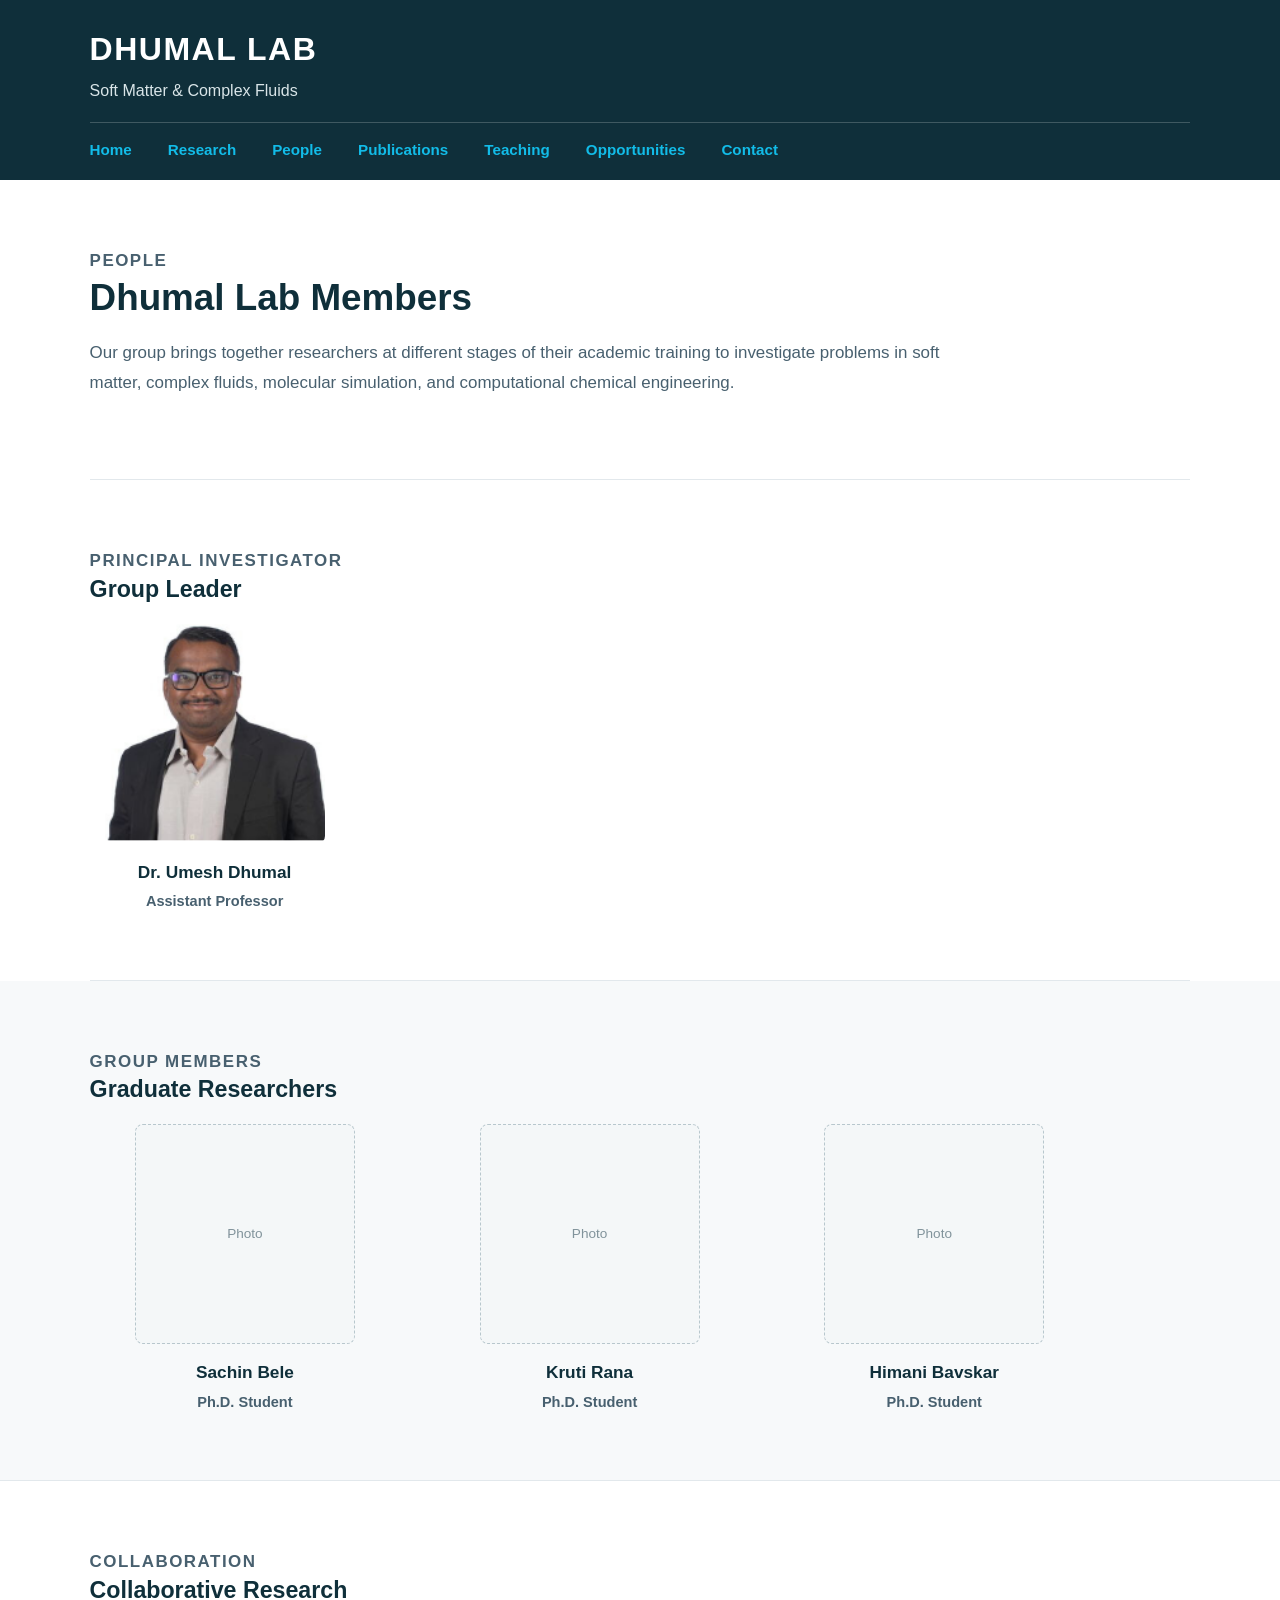
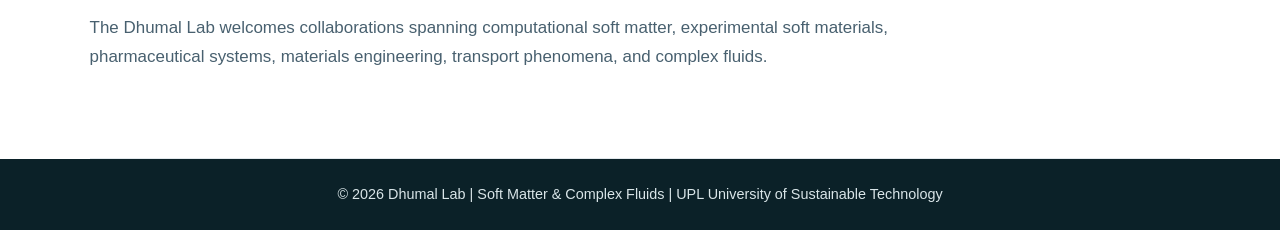
==== people.html @ 78a83ddc "Update people.html" ====
<!DOCTYPE html>
<html lang="en">

<head>
    <meta charset="UTF-8">

    <meta name="viewport"
          content="width=device-width, initial-scale=1.0">

    <title>People | Dhumal Lab</title>

    <meta
        name="description"
        content="Members of the Dhumal Lab for Soft Matter and Complex Fluids at UPL University of Sustainable Technology."
    >

    <link rel="stylesheet"
          href="./style.css?v=20260903-2">
</head>


<body>


<!-- =========================================================
     HEADER
     ========================================================= -->

<header class="site-header">

    <div class="header-inner">

        <div class="lab-identity">

            <h1>
                <a href="/DhumalLab_SoftMatter/index.html">
                    DHUMAL LAB
                </a>
            </h1>

            <p>
                Soft Matter &amp; Complex Fluids
            </p>

        </div>


        <nav class="site-nav" aria-label="Main navigation">

            <a href="/DhumalLab_SoftMatter/index.html">
                Home
            </a>

            <a href="/DhumalLab_SoftMatter/research.html">
                Research
            </a>

            <a href="/DhumalLab_SoftMatter/people.html">
                People
            </a>

            <a href="/DhumalLab_SoftMatter/publications.html">
                Publications
            </a>

            <a href="/DhumalLab_SoftMatter/teaching.html">
                Teaching
            </a>

            <a href="/DhumalLab_SoftMatter/index.html#opportunities">
                Opportunities
            </a>

            <a href="/DhumalLab_SoftMatter/index.html#contact">
                Contact
            </a>

        </nav>

    </div>

</header>



<!-- =========================================================
     MAIN
     ========================================================= -->

<main>


    <!-- =====================================================
         PAGE INTRODUCTION
         ===================================================== -->

    <section class="page-intro-simple">

        <div class="section-heading">

            <p class="section-label">
                People
            </p>

            <h2>
                Dhumal Lab Members
            </h2>

            <p>
                Our group brings together researchers at different
                stages of their academic training to investigate
                problems in soft matter, complex fluids, molecular
                simulation, and computational chemical engineering.
            </p>

        </div>

    </section>



    <!-- =====================================================
         PRINCIPAL INVESTIGATOR
         ===================================================== -->

    <section class="member-section">

        <div class="section-heading compact-heading">

            <p class="section-label">
                Principal Investigator
            </p>

            <h2>
                Group Leader
            </h2>

        </div>


        <div class="member-grid member-grid-pi">

            <article class="member-card">

                <a
                    class="member-photo-link"
                    href="people/umesh-dhumal.html"
                >

                    <img
                        src="images/people/umesh_dhumal.png"
                        alt="Dr. Umesh Dhumal"
                    >

                </a>


                <h3>
                    <a href="people/umesh-dhumal.html">
                        Dr. Umesh Dhumal
                    </a>
                </h3>


                <p class="member-position">
                    Assistant Professor
                </p>

            </article>

        </div>

    </section>



    <!-- =====================================================
         Ph.D. STUDENTS
         ===================================================== -->

    <section class="member-section member-section-alt">

        <div class="section-heading compact-heading">

            <p class="section-label">
                Group Members
            </p>

            <h2>
                Graduate Researchers
            </h2>

        </div>


        <div class="member-grid">


            <!-- SACHIN BELE -->

            <article class="member-card">

                <div class="member-photo-empty">
                    <span>Photo</span>
                </div>

                <h3>
                    <a href="people/sachin-bele.html">
                        Sachin Bele
                    </a>
                </h3>

                <p class="member-position">
                    Ph.D. Student
                </p>

            </article>



            <!-- KRUTI RANA -->

            <article class="member-card">

                <div class="member-photo-empty">
                    <span>Photo</span>
                </div>

                <h3>
                    <a href="people/kruti-rana.html">
                        Kruti Rana
                    </a>
                </h3>

                <p class="member-position">
                    Ph.D. Student
                </p>

            </article>



            <!-- HIMANI BAVSKAR -->

            <article class="member-card">

                <div class="member-photo-empty">
                    <span>Photo</span>
                </div>

                <h3>
                    <a href="people/himani-bavskar.html">
                        Himani Bavskar
                    </a>
                </h3>

                <p class="member-position">
                    Ph.D. Student
                </p>

            </article>


        </div>

    </section>



    <!-- =====================================================
         COLLABORATION
         ===================================================== -->

    <section class="collaboration-section">

        <div class="section-heading compact-heading">

            <p class="section-label">
                Collaboration
            </p>

            <h2>
                Collaborative Research
            </h2>

            <p>
                The Dhumal Lab welcomes collaborations spanning
                computational soft matter, experimental soft
                materials, pharmaceutical systems, materials
                engineering, transport phenomena, and complex
                fluids.
            </p>

        </div>

    </section>


</main>



<!-- =========================================================
     FOOTER
     ========================================================= -->

<footer>

    <p>
        &copy; 2026 Dhumal Lab |
        Soft Matter &amp; Complex Fluids |
        UPL University of Sustainable Technology
    </p>

</footer>


</body>

</html>
---- style.css ----
/* =========================================================
   DHUMAL LAB
   Main Website Stylesheet
   ========================================================= */


/* =========================================================
   1. GLOBAL
   ========================================================= */

* {
    box-sizing: border-box;
}

html {
    scroll-behavior: smooth;
}

body {
    margin: 0;

    font-family: Arial, Helvetica, sans-serif;
    line-height: 1.6;

    color: #1f2933;
    background-color: #ffffff;
}

img {
    display: block;
    max-width: 100%;
    height: auto;
}


/* =========================================================
   2. COLORS
   ========================================================= */

:root {
    --dark-teal: #0f2f3a;
    --dark-teal-2: #0b2128;

    --cyan: #12bce8;
    --orange: #f28c28;

    --text-dark: #1f2933;
    --text-medium: #48606f;
    --text-light: #d9e5e8;

    --light-bg: #f7f9fa;
    --lighter-bg: #fbfcfd;

    --border: #e2e8ec;
}


/* =========================================================
   3. HEADER
   ========================================================= */

.site-header {
    background-color: var(--dark-teal);
    color: #ffffff;

    padding: 24px 7% 18px;
}

.header-inner {
    width: 100%;
    max-width: 1220px;

    margin: 0 auto;
}

.lab-identity h1 {
    margin: 0;

    color: #ffffff;

    font-size: 2rem;
    font-weight: 700;
    letter-spacing: 1.5px;
}

.lab-identity p {
    margin: 3px 0 18px;

    color: var(--text-light);

    font-size: 1rem;
}


/* =========================================================
   4. CLICKABLE LAB TITLE
   ========================================================= */

.lab-identity h1 a,
.lab-identity h1 a:link,
.lab-identity h1 a:visited,
.lab-identity h1 a:hover,
.lab-identity h1 a:focus,
.lab-identity h1 a:active {
    color: #ffffff;

    text-decoration: none;
}


/* =========================================================
   5. NAVIGATION
   ========================================================= */

.site-nav {
    display: flex;
    flex-wrap: wrap;
    align-items: center;

    gap: 10px 36px;

    padding-top: 15px;

    border-top: 1px solid rgba(255, 255, 255, 0.20);
}

.site-nav a,
.site-nav a:link,
.site-nav a:visited {
    color: var(--cyan);

    text-decoration: none;

    font-size: 0.95rem;
    font-weight: 600;
}

.site-nav a:hover,
.site-nav a:focus,
.site-nav a:active {
    color: var(--orange);
}


/* =========================================================
   6. MAIN
   ========================================================= */

main {
    width: 86%;
    max-width: 1320px;

    margin: 0 auto;
}


/* =========================================================
   7. GENERAL SECTIONS
   ========================================================= */

section {
    padding: 66px 0;

    border-bottom: 1px solid var(--border);
}

.section-heading {
    max-width: 860px;

    margin-bottom: 32px;
}

.section-label {
    margin: 0 0 8px;

    color: var(--cyan);

    font-size: 0.82rem;
    font-weight: 700;

    letter-spacing: 1.5px;
    text-transform: uppercase;
}

.section-heading h2 {
    margin: 0 0 18px;

    color: var(--dark-teal);

    font-size: 2.3rem;
    line-height: 1.2;
}

.section-heading p {
    margin: 0;

    color: var(--text-medium);

    font-size: 1.06rem;
    line-height: 1.75;
}


/* =========================================================
   8. COMPACT HEADINGS
   ========================================================= */

.compact-heading {
    margin-bottom: 20px;
}

.compact-heading h2 {
    margin-bottom: 8px;

    font-size: 1.45rem;
}


/* =========================================================
   9. BUTTONS / LINKS
   ========================================================= */

.primary-button {
    display: inline-block;

    padding: 11px 19px;

    background-color: var(--cyan);
    color: var(--dark-teal);

    text-decoration: none;

    border-radius: 5px;

    font-size: 0.95rem;
    font-weight: 700;
}

.primary-button:hover,
.primary-button:focus {
    background-color: var(--orange);
    color: #ffffff;
}

.text-link,
.text-link:link,
.text-link:visited {
    color: var(--cyan);

    text-decoration: none;

    font-weight: 700;
}

.text-link:hover,
.text-link:focus {
    color: var(--orange);
}


/* =========================================================
   10. HERO
   ========================================================= */

.hero-section {
    padding-top: 56px;
    padding-bottom: 60px;
}

.hero-content {
    display: grid;

    grid-template-columns:
        minmax(0, 1.55fr)
        minmax(360px, 0.75fr);

    gap: 48px;

    align-items: center;
}

.hero-text {
    min-width: 0;
}

.hero-text h2 {
    margin: 0 0 26px;

    color: var(--dark-teal);

    font-size: 2.55rem;
    line-height: 1.08;

    letter-spacing: -0.4px;

    white-space: nowrap;
}

.hero-description {
    max-width: 760px;

    margin: 0 0 16px;

    color: var(--text-medium);

    font-size: 1.08rem;
    line-height: 1.78;
}

.hero-actions {
    display: flex;
    flex-wrap: wrap;
    align-items: center;

    gap: 22px;

    margin-top: 28px;
}


/* =========================================================
   11. HERO LAB LOGO
   ========================================================= */

.hero-logo {
    width: 100%;

    display: flex;
    justify-content: center;
    align-items: center;
}

.hero-logo img {
    width: 100%;
    max-width: 420px;
    height: auto;

    object-fit: contain;

    margin: 0 auto;
}


/* =========================================================
   12. ABOUT LAB
   ========================================================= */

.lab-overview-content {
    max-width: 980px;
}

.lab-overview-content p {
    margin: 0 0 23px;

    color: var(--text-medium);

    font-size: 1.06rem;
    line-height: 1.85;
}


/* =========================================================
   13. METHODS / RESEARCH APPROACH
   ========================================================= */

.methods-section {
    background-color: var(--light-bg);

    margin-left: -8.2%;
    margin-right: -8.2%;

    padding-left: 8.2%;
    padding-right: 8.2%;
}

.methods-list {
    display: flex;
    flex-wrap: wrap;

    gap: 14px 18px;
}

.methods-list span {
    display: inline-block;

    padding: 10px 17px;

    background-color: #ffffff;

    border: 1px solid #c9d9df;
    border-radius: 24px;

    color: var(--dark-teal);

    font-size: 0.92rem;
    font-weight: 600;
}


/* =========================================================
   14. HOMEPAGE PI PREVIEW
   ========================================================= */

.home-pi-grid {
    display: grid;

    grid-template-columns: 210px 1fr;

    gap: 42px;

    align-items: center;
}

.home-pi-photo img {
    width: 100%;
    max-width: 210px;

    border-radius: 8px;
}

.home-pi-text h2 {
    margin: 0 0 14px;

    color: var(--dark-teal);

    font-size: 2.1rem;
}

.home-pi-text p {
    max-width: 720px;

    color: var(--text-medium);

    line-height: 1.75;
}

.home-pi-position {
    color: var(--dark-teal) !important;

    font-weight: 600;
}


/* =========================================================
   15. OPPORTUNITIES
   ========================================================= */

.home-opportunities {
    background-color: var(--light-bg);

    margin-left: -8.2%;
    margin-right: -8.2%;

    padding-left: 8.2%;
    padding-right: 8.2%;
}


/* =========================================================
   16. CAMPUS
   ========================================================= */

.campus-section {
    display: grid;

    grid-template-columns:
        minmax(0, 1.4fr)
        minmax(240px, 0.6fr);

    gap: 38px;

    align-items: center;
}

.campus-image {
    overflow: hidden;

    border-radius: 8px;
}

.campus-image img {
    width: 100%;
    height: 290px;

    object-fit: cover;
}

.campus-content h2 {
    margin: 0 0 16px;

    color: var(--dark-teal);

    font-size: 1.9rem;
}

.campus-content p {
    color: var(--text-medium);

    font-size: 1.02rem;
    line-height: 1.7;
}

.campus-university-logo {
    display: flex;
    justify-content: flex-start;

    margin-top: 18px;
}

.campus-university-logo img {
    width: 120px;
    height: 120px;

    object-fit: contain;

    border-radius: 50%;
}


/* =========================================================
   17. CONTACT
   ========================================================= */

.contact-grid {
    display: grid;

    grid-template-columns: 1fr 1fr;

    gap: 40px;
}

.contact-section p {
    color: var(--text-medium);

    font-size: 1.03rem;
    line-height: 1.75;
}

.contact-email {
    margin-top: 0;
}

.contact-email strong {
    color: var(--dark-teal);
}

.contact-email a,
.contact-email a:link,
.contact-email a:visited {
    color: var(--cyan);

    text-decoration: none;

    font-weight: 600;
}

.contact-email a:hover,
.contact-email a:focus {
    color: var(--orange);
}


/* =========================================================
   18. RESEARCH PAGE INTRO
   ========================================================= */

.page-intro {
    display: grid;

    grid-template-columns: 1fr 0.8fr;

    gap: 45px;

    align-items: center;
}

.page-intro-simple {
    padding-bottom: 50px;
}

.research-theme-large img {
    width: 100%;
    max-width: 500px;

    object-fit: contain;
}


/* =========================================================
   19. RESEARCH CARDS
   ========================================================= */

.research-grid {
    display: grid;

    grid-template-columns: repeat(2, minmax(0, 1fr));

    gap: 30px;
}

.research-card {
    overflow: hidden;

    background-color: #ffffff;

    border: 1px solid var(--border);
    border-radius: 8px;
}

.research-image {
    min-height: 250px;

    display: flex;
    align-items: center;
    justify-content: center;

    padding: 20px;

    background-color: var(--lighter-bg);

    border-bottom: 1px solid var(--border);
}

.research-image img {
    width: 100%;
    max-height: 275px;

    object-fit: contain;
}

.research-card-content {
    padding: 25px 27px 28px;
}

.research-card-label {
    margin: 0 0 7px;

    color: var(--orange);

    font-size: 0.78rem;
    font-weight: 700;

    text-transform: uppercase;
}

.research-card h3 {
    margin: 0 0 15px;

    color: var(--dark-teal);

    font-size: 1.35rem;
}

.research-card p {
    margin: 0;

    color: var(--text-medium);

    line-height: 1.7;
}


/* =========================================================
   20. PREVIOUS RESEARCH
   ========================================================= */

.past-research-preview {
    background-color: var(--light-bg);

    margin-left: -8.2%;
    margin-right: -8.2%;

    padding-left: 8.2%;
    padding-right: 8.2%;
}

.past-research-grid {
    display: grid;

    grid-template-columns: repeat(2, minmax(0, 1fr));

    gap: 28px;
}

.past-research-item {
    padding: 22px;

    background-color: #ffffff;

    border: 1px solid var(--border);
    border-radius: 8px;
}

.past-research-item img {
    width: 100%;
    height: 230px;

    margin-bottom: 18px;

    object-fit: contain;
}

.past-research-item h3 {
    margin: 0 0 12px;

    color: var(--dark-teal);

    font-size: 1.25rem;
}

.past-research-item p {
    margin: 0;

    color: var(--text-medium);

    line-height: 1.7;
}


/* =========================================================
   21. OLD PEOPLE PROFILE STYLES
   ========================================================= */

.person-profile {
    display: grid;

    grid-template-columns: 270px 1fr;

    gap: 42px;

    align-items: start;
}

.person-photo img {
    width: 100%;
    max-width: 270px;

    border-radius: 8px;
}

.person-details h3 {
    margin: 0 0 10px;

    color: var(--dark-teal);

    font-size: 1.65rem;
}

.person-title {
    color: var(--dark-teal) !important;

    font-weight: 600;
}

.person-details p {
    max-width: 760px;

    color: var(--text-medium);

    line-height: 1.75;
}

.person-contact {
    margin-top: 24px;
}

.person-contact a,
.person-contact a:link,
.person-contact a:visited {
    color: var(--cyan);

    text-decoration: none;

    font-weight: 600;
}

.person-contact a:hover,
.person-contact a:focus {
    color: var(--orange);
}

.profile-research-block {
    margin-top: 24px;
}

.profile-research-block h4 {
    margin: 0 0 12px;

    color: var(--dark-teal);

    font-size: 1.05rem;
}

.profile-research-block p {
    margin-top: 0;
    margin-bottom: 18px;
}


/* =========================================================
   22. EDUCATION / EXPERIENCE
   ========================================================= */

.academic-list {
    max-width: 1000px;
}

.academic-item {
    padding: 16px 0;

    border-bottom: 1px solid var(--border);
}

.academic-item:first-child {
    padding-top: 0;
}

.academic-item:last-child {
    border-bottom: none;
}

.academic-item h3 {
    margin: 0 0 5px;

    color: var(--dark-teal);

    font-size: 1rem;
}

.academic-year {
    display: inline-block;

    min-width: 110px;

    margin-right: 12px;

    color: var(--orange);

    font-size: 0.92rem;
    font-weight: 700;
}

.academic-institution {
    margin: 0 0 0 122px !important;

    color: var(--text-medium) !important;

    font-size: 0.95rem !important;
}

.academic-honor {
    margin: 2px 0 0 122px !important;

    color: var(--text-medium) !important;

    font-size: 0.91rem !important;

    font-style: italic;
}

.experience-section,
.people-interests-section {
    background-color: var(--light-bg);

    margin-left: -8.2%;
    margin-right: -8.2%;

    padding-left: 8.2%;
    padding-right: 8.2%;
}


/* =========================================================
   23. LAB MEMBER DIRECTORY
   ========================================================= */

.member-section {
    background-color: #ffffff;
}

.member-section-alt {
    background-color: var(--light-bg);

    margin-left: -8.2%;
    margin-right: -8.2%;

    padding-left: 8.2%;
    padding-right: 8.2%;
}

.member-grid {
    display: grid;

    grid-template-columns: repeat(3, minmax(0, 1fr));

    gap: 34px;

    max-width: 1000px;
}

.member-grid-pi {
    grid-template-columns: minmax(200px, 250px);
}

.member-card {
    text-align: center;
}

.member-card img,
.member-photo-placeholder {
    width: 100%;
    max-width: 220px;

    aspect-ratio: 1 / 1;

    margin: 0 auto 15px;

    border-radius: 8px;
}

.member-card img {
    object-fit: cover;
}

.member-photo-link {
    display: block;

    text-decoration: none;
}

.member-card h3 {
    margin: 0 0 4px;

    color: var(--dark-teal);

    font-size: 1.08rem;
}

.member-card h3 a,
.member-card h3 a:link,
.member-card h3 a:visited {
    color: var(--dark-teal);

    text-decoration: none;
}

.member-card h3 a:hover,
.member-card h3 a:focus {
    color: var(--orange);
}

.member-card p {
    margin: 0;

    color: var(--text-medium);

    font-size: 0.91rem;
}


/* =========================================================
   24. TEMPORARY MEMBER PHOTO PLACEHOLDERS
   ========================================================= */

.member-photo-placeholder {
    display: flex;

    align-items: center;
    justify-content: center;

    background-color: var(--dark-teal);

    color: #ffffff;

    font-size: 1.45rem;
    font-weight: 700;

    letter-spacing: 1px;
}


/* =========================================================
   25. INDIVIDUAL MEMBER PROFILE
   ========================================================= */

.individual-profile-section {
    padding-top: 60px;
}

.individual-profile-grid {
    display: grid;

    grid-template-columns: 280px minmax(0, 1fr);

    gap: 48px;

    align-items: start;
}

.individual-profile-photo img {
    width: 100%;
    max-width: 280px;

    border-radius: 8px;
}

.individual-profile-content h1 {
    margin: 0 0 12px;

    color: var(--dark-teal);

    font-size: 2.35rem;
    line-height: 1.15;
}

.individual-profile-position {
    margin: 0 0 26px;

    color: var(--dark-teal);

    font-size: 1rem;
    font-weight: 600;

    line-height: 1.7;
}

.individual-profile-content .profile-research-block {
    margin-top: 26px;
}

.individual-profile-content .profile-research-block h2 {
    margin: 0 0 13px;

    color: var(--dark-teal);

    font-size: 1.15rem;
}

.individual-profile-content .profile-research-block p {
    max-width: 780px;

    margin: 0 0 17px;

    color: var(--text-medium);

    font-size: 1rem;
    line-height: 1.75;
}

.profile-back-section {
    padding-top: 35px;
    padding-bottom: 35px;
}


/* =========================================================
   26. PUBLICATIONS PAGE
   ========================================================= */

.publication-section-heading {
    max-width: 860px;

    margin-bottom: 26px;
}

.publication-section-heading h2 {
    margin: 0;

    color: var(--dark-teal);

    font-size: 1.6rem;
}

.publication-list {
    max-width: 1080px;
}

.publication-item {
    display: grid;

    grid-template-columns: 38px 1fr;

    gap: 15px;

    padding: 18px 0;

    border-bottom: 1px solid var(--border);
}

.publication-item:first-child {
    padding-top: 0;
}

.publication-item:last-child {
    border-bottom: none;
}

.publication-number {
    color: var(--orange);

    font-size: 0.9rem;
    font-weight: 700;
}

.publication-item p {
    margin: 0;

    color: var(--text-medium);

    font-size: 0.98rem;
    line-height: 1.75;
}

.publication-title {
    color: var(--dark-teal);

    font-weight: 600;
}

.publication-journal {
    color: var(--text-dark);

    font-style: italic;
}

.publication-status {
    color: var(--orange);

    font-weight: 600;
}

.publication-link,
.publication-link:link,
.publication-link:visited {
    display: inline-block;

    margin-top: 7px;

    color: var(--cyan);

    text-decoration: none;

    font-size: 0.9rem;
    font-weight: 700;
}

.publication-link:hover,
.publication-link:focus {
    color: var(--orange);
}

.impact-factor {
    display: inline-block;

    margin-left: 8px;
    padding: 2px 7px;

    background-color: var(--light-bg);

    border: 1px solid var(--border);
    border-radius: 4px;

    color: var(--orange);

    font-size: 0.82rem;
    font-weight: 700;

    white-space: nowrap;
}


/* =========================================================
   27. ALTERNATE SECTION
   ========================================================= */

.alternate-section {
    background-color: var(--light-bg);

    margin-left: -8.2%;
    margin-right: -8.2%;

    padding-left: 8.2%;
    padding-right: 8.2%;
}


/* =========================================================
   28. CONFERENCES
   ========================================================= */

.conference-list {
    max-width: 1080px;
}

.conference-item {
    display: grid;

    grid-template-columns: 90px 1fr;

    gap: 24px;

    padding: 18px 0;

    border-bottom: 1px solid var(--border);
}

.conference-item:first-child {
    padding-top: 0;
}

.conference-item:last-child {
    border-bottom: none;
}

.conference-year {
    color: var(--orange);

    font-size: 0.94rem;
    font-weight: 700;
}

.conference-item h3 {
    margin: 0 0 5px;

    color: var(--dark-teal);

    font-size: 1.05rem;
}

.conference-title {
    margin: 0 0 4px;

    color: var(--text-medium);

    font-size: 0.97rem;
}

.conference-location {
    margin: 0;

    color: #6c7e88;

    font-size: 0.88rem;
}


/* =========================================================
   29. TEACHING PAGE - CURRENT COURSES
   ========================================================= */

.current-course-grid {
    display: grid;

    grid-template-columns: repeat(2, minmax(0, 1fr));

    gap: 28px;

    max-width: 1050px;
}

.course-card {
    padding: 25px 27px;

    background-color: #ffffff;

    border: 1px solid var(--border);
    border-radius: 8px;

    box-shadow: 0 5px 18px rgba(15, 47, 58, 0.05);
}

.course-card-label {
    margin: 0 0 8px;

    color: var(--orange) !important;

    font-size: 0.78rem !important;
    font-weight: 700;

    letter-spacing: 1.1px;

    text-transform: uppercase;
}

.course-card h3 {
    margin: 0 0 13px;

    color: var(--dark-teal);

    font-size: 1.25rem;
}

.course-card p {
    margin: 0;

    color: var(--text-medium);

    font-size: 0.97rem;
    line-height: 1.7;
}


/* =========================================================
   30. TEACHING TEXT
   ========================================================= */

.teaching-text {
    max-width: 980px;
}

.teaching-text p {
    margin: 0 0 22px;

    color: var(--text-medium);

    font-size: 1.04rem;
    line-height: 1.82;
}


/* =========================================================
   31. TEACHING HISTORY
   ========================================================= */

.teaching-timeline {
    max-width: 1050px;
}

.teaching-history-item {
    display: grid;

    grid-template-columns: 130px 1fr;

    gap: 28px;

    padding: 20px 0;

    border-bottom: 1px solid var(--border);
}

.teaching-history-item:first-child {
    padding-top: 0;
}

.teaching-history-item:last-child {
    border-bottom: none;
}

.teaching-history-year {
    color: var(--orange);

    font-size: 0.92rem;
    font-weight: 700;
}

.teaching-history-content h3 {
    margin: 0 0 5px;

    color: var(--dark-teal);

    font-size: 1.06rem;
}

.teaching-institution {
    margin: 0 0 8px !important;

    color: var(--dark-teal) !important;

    font-size: 0.95rem !important;
    font-weight: 600;
}

.teaching-history-content p {
    margin: 0;

    max-width: 820px;

    color: var(--text-medium);

    font-size: 0.96rem;
    line-height: 1.65;
}


/* =========================================================
   32. FOOTER
   ========================================================= */

footer {
    background-color: var(--dark-teal-2);
    color: var(--text-light);

    text-align: center;

    padding: 24px 7%;
}

footer p {
    margin: 0;

    font-size: 0.9rem;
}


/* =========================================================
   33. TABLET
   ========================================================= */

@media (max-width: 1100px) {

    .hero-text h2 {
        font-size: 2.2rem;
    }

    .hero-logo img {
        max-width: 360px;
    }
}


@media (max-width: 950px) {

    .hero-content {
        grid-template-columns: 1fr;
    }

    .hero-text h2 {
        white-space: normal;

        font-size: 2.4rem;
    }

    .hero-logo img {
        max-width: 330px;
    }

    .campus-section,
    .page-intro {
        grid-template-columns: 1fr;
    }

    .research-grid,
    .past-research-grid {
        grid-template-columns: 1fr;
    }

    .home-pi-grid {
        grid-template-columns: 1fr;
    }

    .home-pi-photo img {
        max-width: 190px;
    }

    .current-course-grid {
        grid-template-columns: 1fr;
    }

    .member-grid {
        grid-template-columns: repeat(2, minmax(0, 1fr));
    }

    .member-grid-pi {
        grid-template-columns: minmax(180px, 230px);
    }

    .individual-profile-grid {
        grid-template-columns: 230px minmax(0, 1fr);

        gap: 36px;
    }
}


/* =========================================================
   34. MOBILE
   ========================================================= */

@media (max-width: 650px) {

    main {
        width: 90%;
    }

    section {
        padding: 52px 0;
    }

    .lab-identity h1 {
        font-size: 1.65rem;
    }

    .lab-identity p {
        font-size: 0.9rem;
    }

    .site-nav {
        gap: 8px 18px;
    }

    .site-nav a {
        font-size: 0.88rem;
    }

    .hero-text h2 {
        font-size: 2rem;

        white-space: normal;
    }

    .hero-logo img {
        max-width: 280px;
    }

    .hero-actions {
        flex-direction: column;
        align-items: flex-start;

        gap: 14px;
    }

    .methods-section,
    .past-research-preview,
    .home-opportunities,
    .people-interests-section,
    .experience-section,
    .alternate-section,
    .member-section-alt {
        margin-left: -6%;
        margin-right: -6%;

        padding-left: 6%;
        padding-right: 6%;
    }

    .contact-grid,
    .person-profile {
        grid-template-columns: 1fr;
    }

    .person-photo img {
        max-width: 230px;
    }

    .campus-image img {
        height: 220px;
    }

    .campus-university-logo img {
        width: 100px;
        height: 100px;
    }

    .compact-heading h2 {
        font-size: 1.3rem;
    }

    .academic-year {
        display: block;

        min-width: 0;

        margin-right: 0;
        margin-bottom: 3px;
    }

    .academic-institution,
    .academic-honor {
        margin-left: 0 !important;
    }

    .publication-section-heading h2 {
        font-size: 1.4rem;
    }

    .publication-item {
        grid-template-columns: 28px 1fr;

        gap: 10px;
    }

    .conference-item {
        grid-template-columns: 1fr;

        gap: 4px;
    }

    .teaching-history-item {
        grid-template-columns: 1fr;

        gap: 4px;
    }

    .course-card {
        padding: 21px;
    }

    .member-grid,
    .member-grid-pi {
        grid-template-columns: 1fr;
    }

    .member-card {
        max-width: 240px;
    }

    .individual-profile-grid {
        grid-template-columns: 1fr;

        gap: 28px;
    }

    .individual-profile-photo img {
        max-width: 230px;
    }

    .individual-profile-content h1 {
        font-size: 2rem;
    }
}
/* =========================================================
   MEMBER PHOTO PLACEHOLDER
   ========================================================= */

.member-photo-empty {
    width: 100%;
    max-width: 220px;
    aspect-ratio: 1 / 1;

    margin: 0 auto 15px;

    display: flex;
    align-items: center;
    justify-content: center;

    background-color: #f4f7f8;

    border: 1px dashed #b8c7cd;
    border-radius: 8px;

    color: #81939b;

    font-size: 0.85rem;
}


/* =========================================================
   MEMBER POSITION
   ========================================================= */

.member-position {
    margin: 0 0 10px !important;

    color: var(--text-medium) !important;

    font-size: 0.91rem !important;
    font-weight: 600;
}


/* =========================================================
   MEMBER SHORT PROFILE
   ========================================================= */

.member-snippet {
    max-width: 220px;

    margin: 0 auto !important;

    color: #6c7e88 !important;

    font-size: 0.86rem !important;
    line-height: 1.55 !important;
}
/* =========================================================
   EMPTY MEMBER PHOTO PLACEHOLDER
   ========================================================= */

.member-photo-empty {
    width: 100%;
    max-width: 220px;
    aspect-ratio: 1 / 1;

    margin: 0 auto 15px;

    display: flex;
    align-items: center;
    justify-content: center;

    background-color: #f4f7f8;

    border: 1px dashed #b8c7cd;
    border-radius: 8px;

    color: #81939b;

    font-size: 0.85rem;
}


/* =========================================================
   MEMBER POSITION
   ========================================================= */

.member-position {
    margin: 0 !important;

    color: var(--text-medium) !important;

    font-size: 0.91rem !important;
}
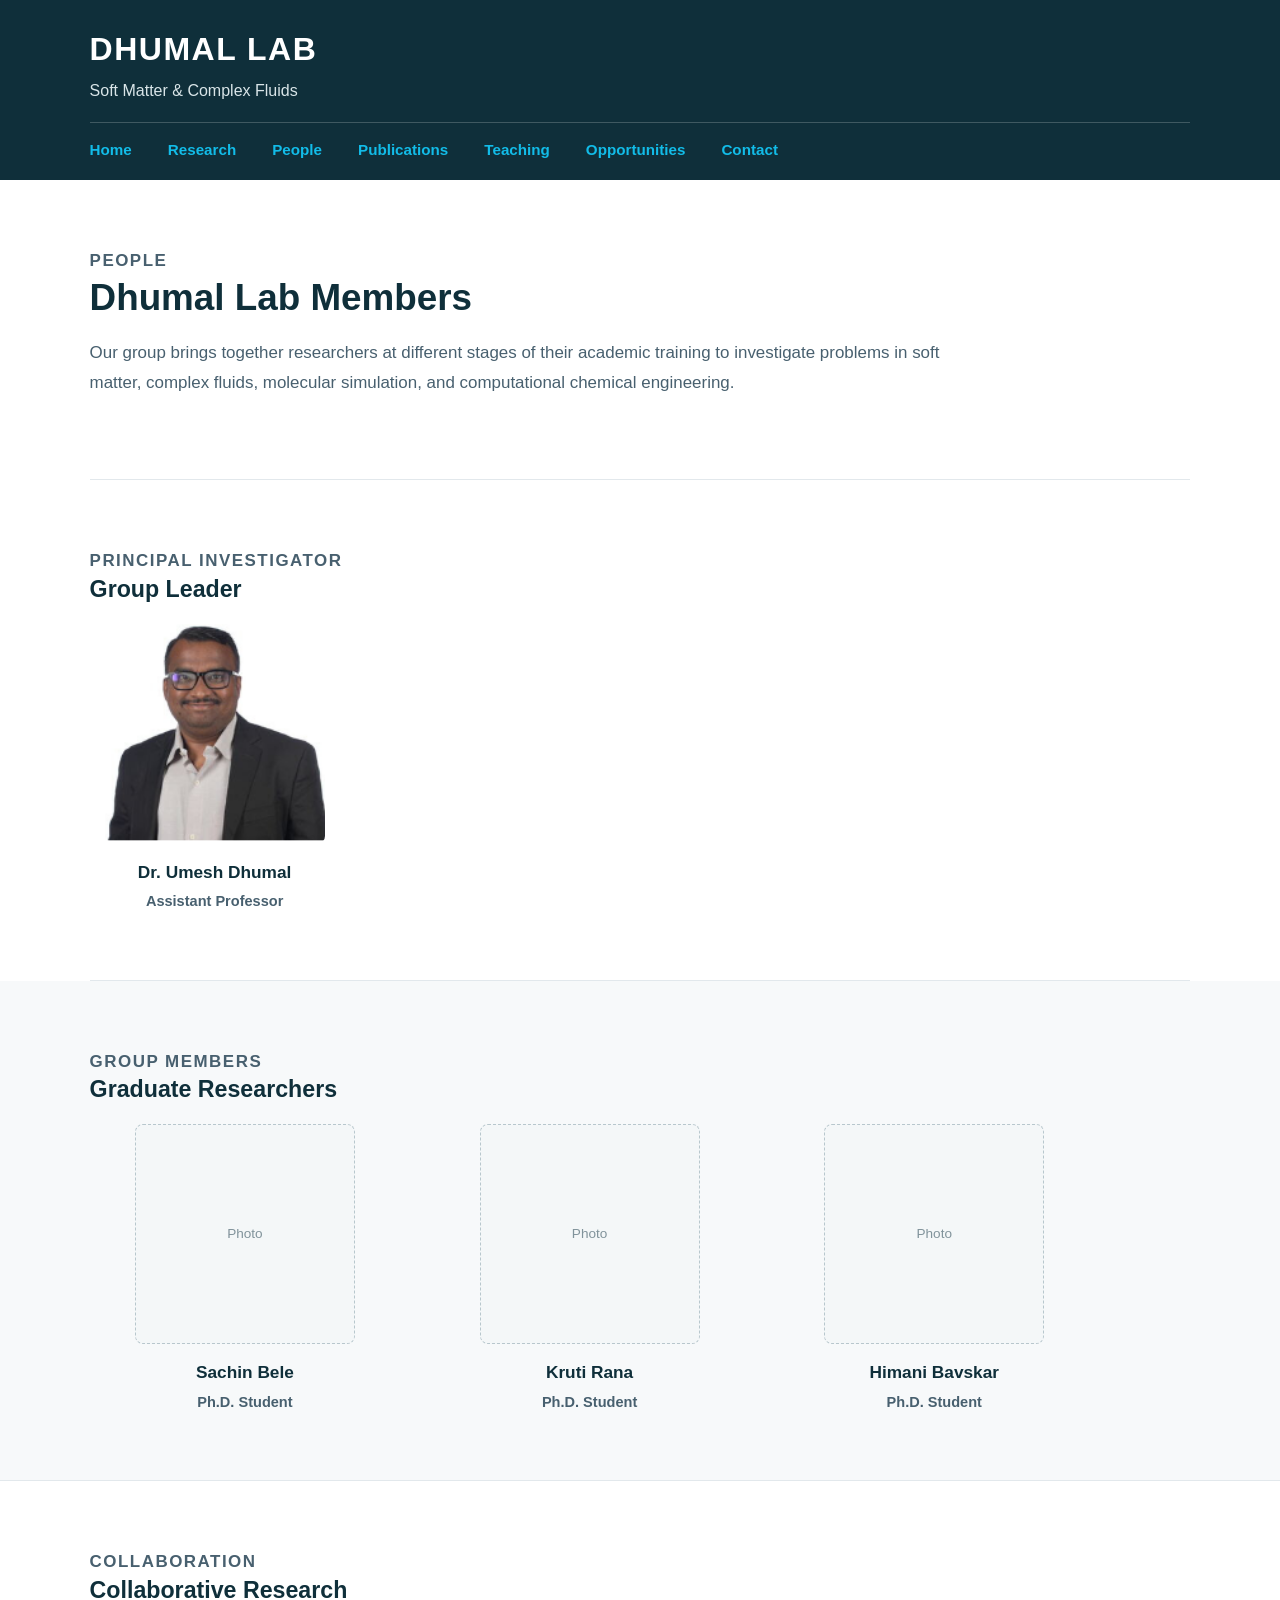
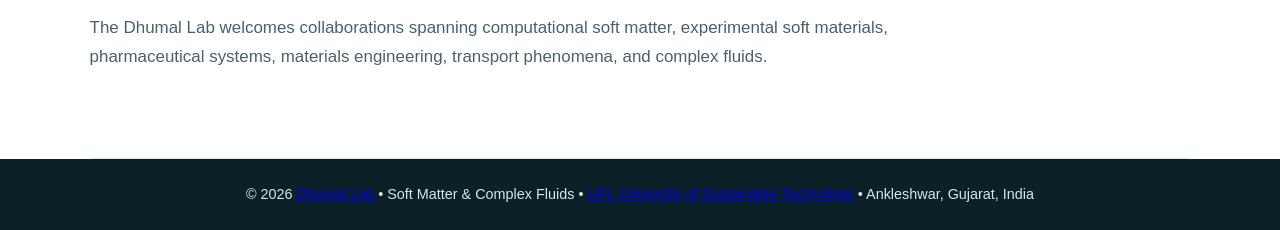
==== commit 9d828b43: "Update people.html" ====
--- a/people.html
+++ b/people.html
@@ -300,16 +300,34 @@
 
 
 
-<!-- =========================================================
-     FOOTER
-     ========================================================= -->
-
 <footer>
 
     <p>
-        &copy; 2026 Dhumal Lab |
-        Soft Matter &amp; Complex Fluids |
-        UPL University of Sustainable Technology
+
+        &copy; 2026
+
+        <a href="/DhumalLab_SoftMatter/index.html">
+            Dhumal Lab
+        </a>
+
+        <span class="footer-divider">&bull;</span>
+
+        Soft Matter &amp; Complex Fluids
+
+        <span class="footer-divider">&bull;</span>
+
+        <a
+            href="https://upluniversity.ac.in/"
+            target="_blank"
+            rel="noopener noreferrer"
+        >
+            UPL University of Sustainable Technology
+        </a>
+
+        <span class="footer-divider">&bull;</span>
+
+        Ankleshwar, Gujarat, India
+
     </p>
 
 </footer>
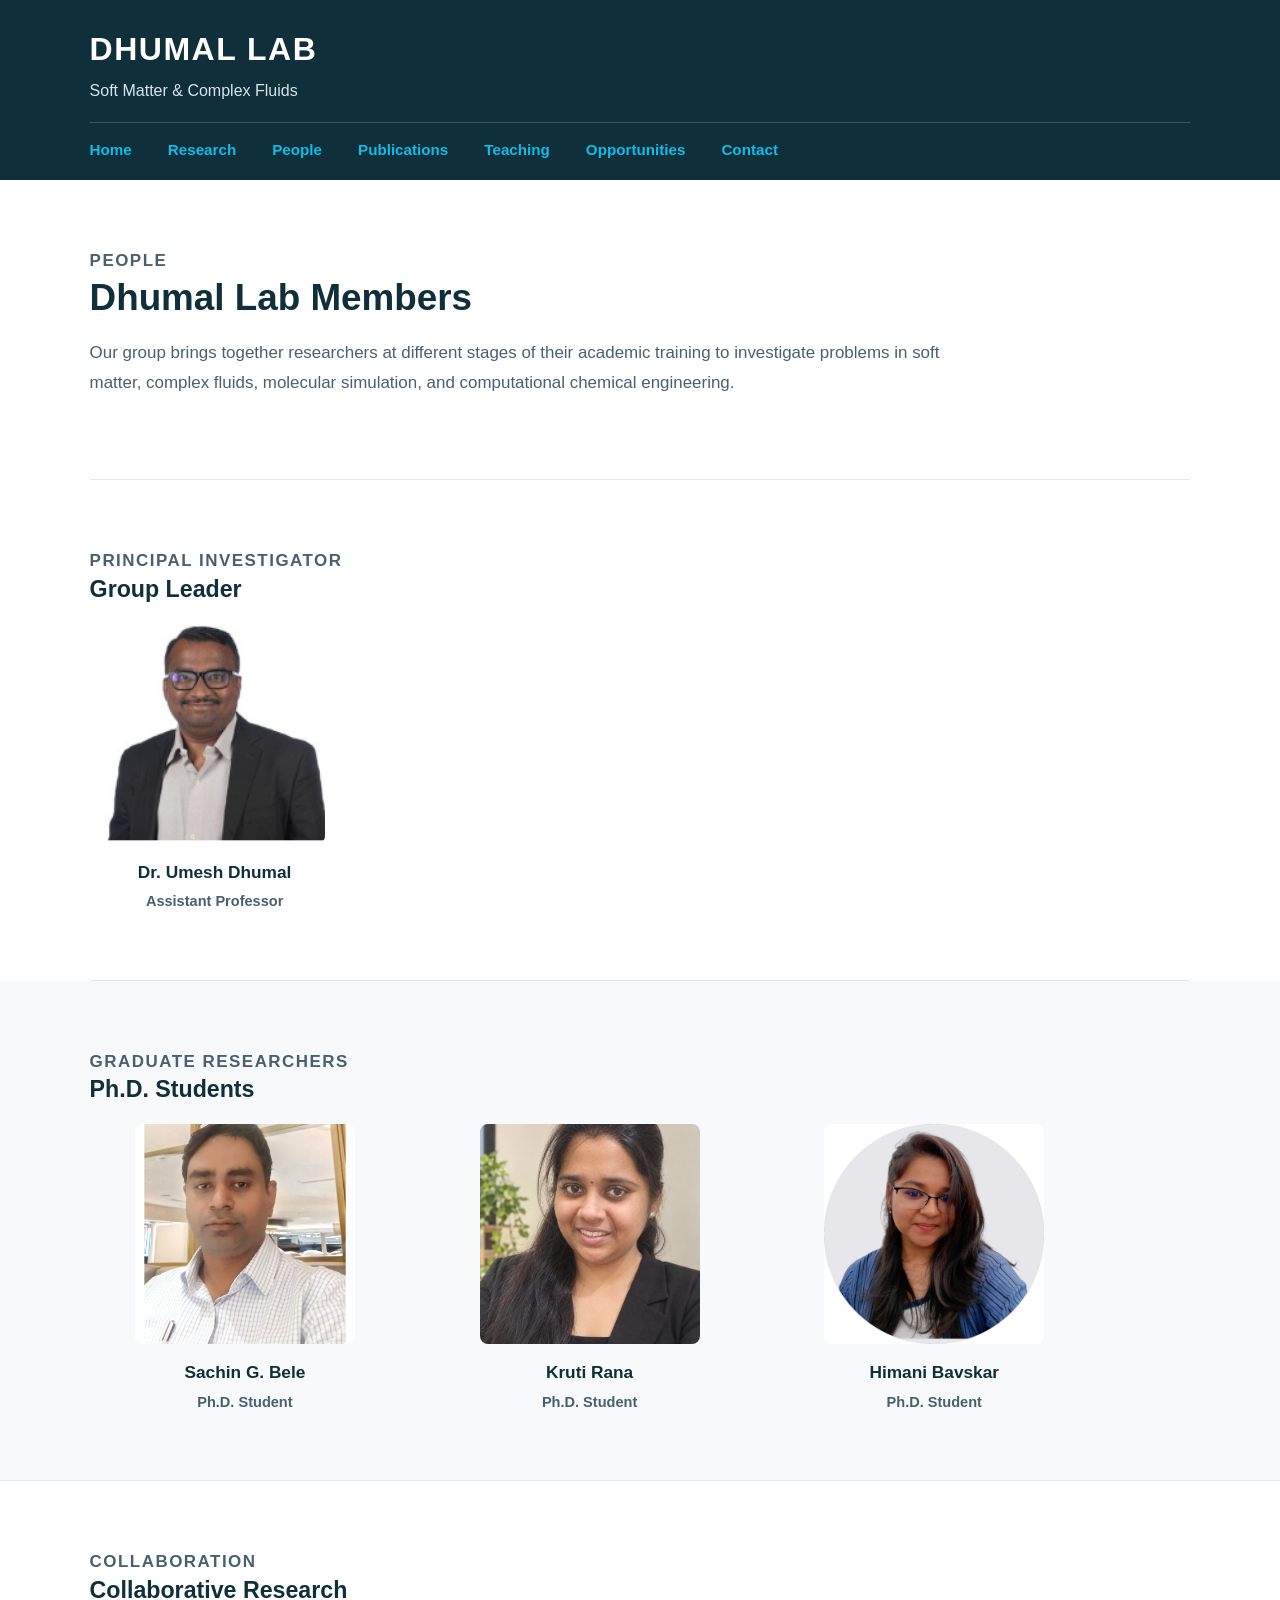
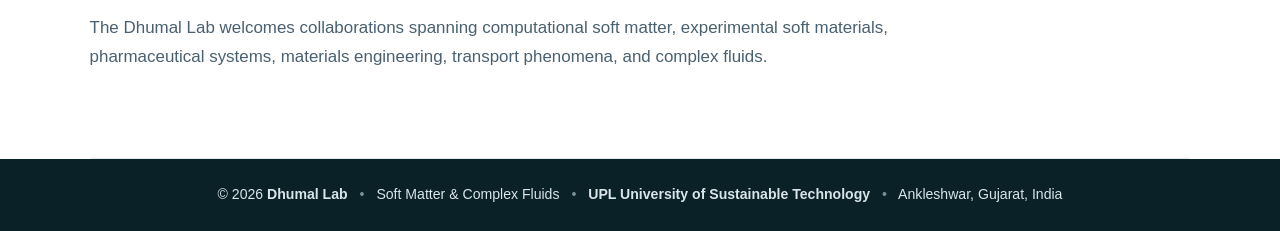
==== commit d0593fa4: "Update people.html" ====
--- a/people.html
+++ b/people.html
@@ -15,7 +15,7 @@
     >
 
     <link rel="stylesheet"
-          href="./style.css?v=20260903-2">
+          href="./style.css?v=20260919-3">
 </head>
 
 
@@ -156,9 +156,11 @@
 
 
                 <h3>
+
                     <a href="people/umesh-dhumal.html">
                         Dr. Umesh Dhumal
                     </a>
+
                 </h3>
 
 
@@ -183,11 +185,11 @@
         <div class="section-heading compact-heading">
 
             <p class="section-label">
-                Group Members
+                Graduate Researchers
             </p>
 
             <h2>
-                Graduate Researchers
+                Ph.D. Students
             </h2>
 
         </div>
@@ -196,19 +198,33 @@
         <div class="member-grid">
 
 
-            <!-- SACHIN BELE -->
+            <!-- =================================================
+                 SACHIN G. BELE
+                 ================================================= -->
 
             <article class="member-card">
 
-                <div class="member-photo-empty">
-                    <span>Photo</span>
-                </div>
+                <a
+                    class="member-photo-link"
+                    href="people/sachin-bele.html"
+                >
+
+                    <img
+                        src="images/people/Sachin_Bele.png"
+                        alt="Sachin G. Bele"
+                    >
+
+                </a>
+
 
                 <h3>
+
                     <a href="people/sachin-bele.html">
-                        Sachin Bele
+                        Sachin G. Bele
                     </a>
+
                 </h3>
+
 
                 <p class="member-position">
                     Ph.D. Student
@@ -218,19 +234,33 @@
 
 
 
-            <!-- KRUTI RANA -->
+            <!-- =================================================
+                 KRUTI RANA
+                 ================================================= -->
 
             <article class="member-card">
 
-                <div class="member-photo-empty">
-                    <span>Photo</span>
-                </div>
+                <a
+                    class="member-photo-link"
+                    href="people/kruti-rana.html"
+                >
+
+                    <img
+                        src="images/people/kruti_rana.png"
+                        alt="Kruti Rana"
+                    >
+
+                </a>
+
 
                 <h3>
+
                     <a href="people/kruti-rana.html">
                         Kruti Rana
                     </a>
+
                 </h3>
+
 
                 <p class="member-position">
                     Ph.D. Student
@@ -240,19 +270,33 @@
 
 
 
-            <!-- HIMANI BAVSKAR -->
+            <!-- =================================================
+                 HIMANI BAVSKAR
+                 ================================================= -->
 
             <article class="member-card">
 
-                <div class="member-photo-empty">
-                    <span>Photo</span>
-                </div>
+                <a
+                    class="member-photo-link"
+                    href="people/himani-bavskar.html"
+                >
+
+                    <img
+                        src="images/people/Himani_Bavskar.png"
+                        alt="Himani Bavskar"
+                    >
+
+                </a>
+
 
                 <h3>
+
                     <a href="people/himani-bavskar.html">
                         Himani Bavskar
                     </a>
+
                 </h3>
+
 
                 <p class="member-position">
                     Ph.D. Student
@@ -299,6 +343,10 @@
 </main>
 
 
+
+<!-- =========================================================
+     FOOTER
+     ========================================================= -->
 
 <footer>
 
--- a/style.css
+++ b/style.css
@@ -1383,7 +1383,7 @@
 
 
 /* =========================================================
-   32. FOOTER
+   FOOTER
    ========================================================= */
 
 footer {
@@ -1398,10 +1398,29 @@
 footer p {
     margin: 0;
 
-    font-size: 0.9rem;
-}
-
-
+    font-size: 0.88rem;
+    line-height: 1.7;
+}
+
+footer a,
+footer a:link,
+footer a:visited {
+    color: var(--text-light);
+
+    text-decoration: none;
+    font-weight: 600;
+}
+
+footer a:hover,
+footer a:focus {
+    color: var(--cyan);
+}
+
+.footer-divider {
+    margin: 0 8px;
+
+    color: #78909a;
+}
 /* =========================================================
    33. TABLET
    ========================================================= */
@@ -1709,3 +1728,25 @@
 
     font-size: 0.91rem !important;
 }
+/* =========================================================
+   STUDENT PROFILE RESEARCH TITLE
+   ========================================================= */
+
+.student-research-title {
+    margin: 0 0 10px;
+
+    color: var(--dark-teal);
+
+    font-size: 1.02rem;
+    font-weight: 700;
+    line-height: 1.5;
+}
+
+.student-profile-detail {
+    margin: 3px 0 0 !important;
+
+    color: var(--text-medium) !important;
+
+    font-size: 0.95rem !important;
+    line-height: 1.6 !important;
+}
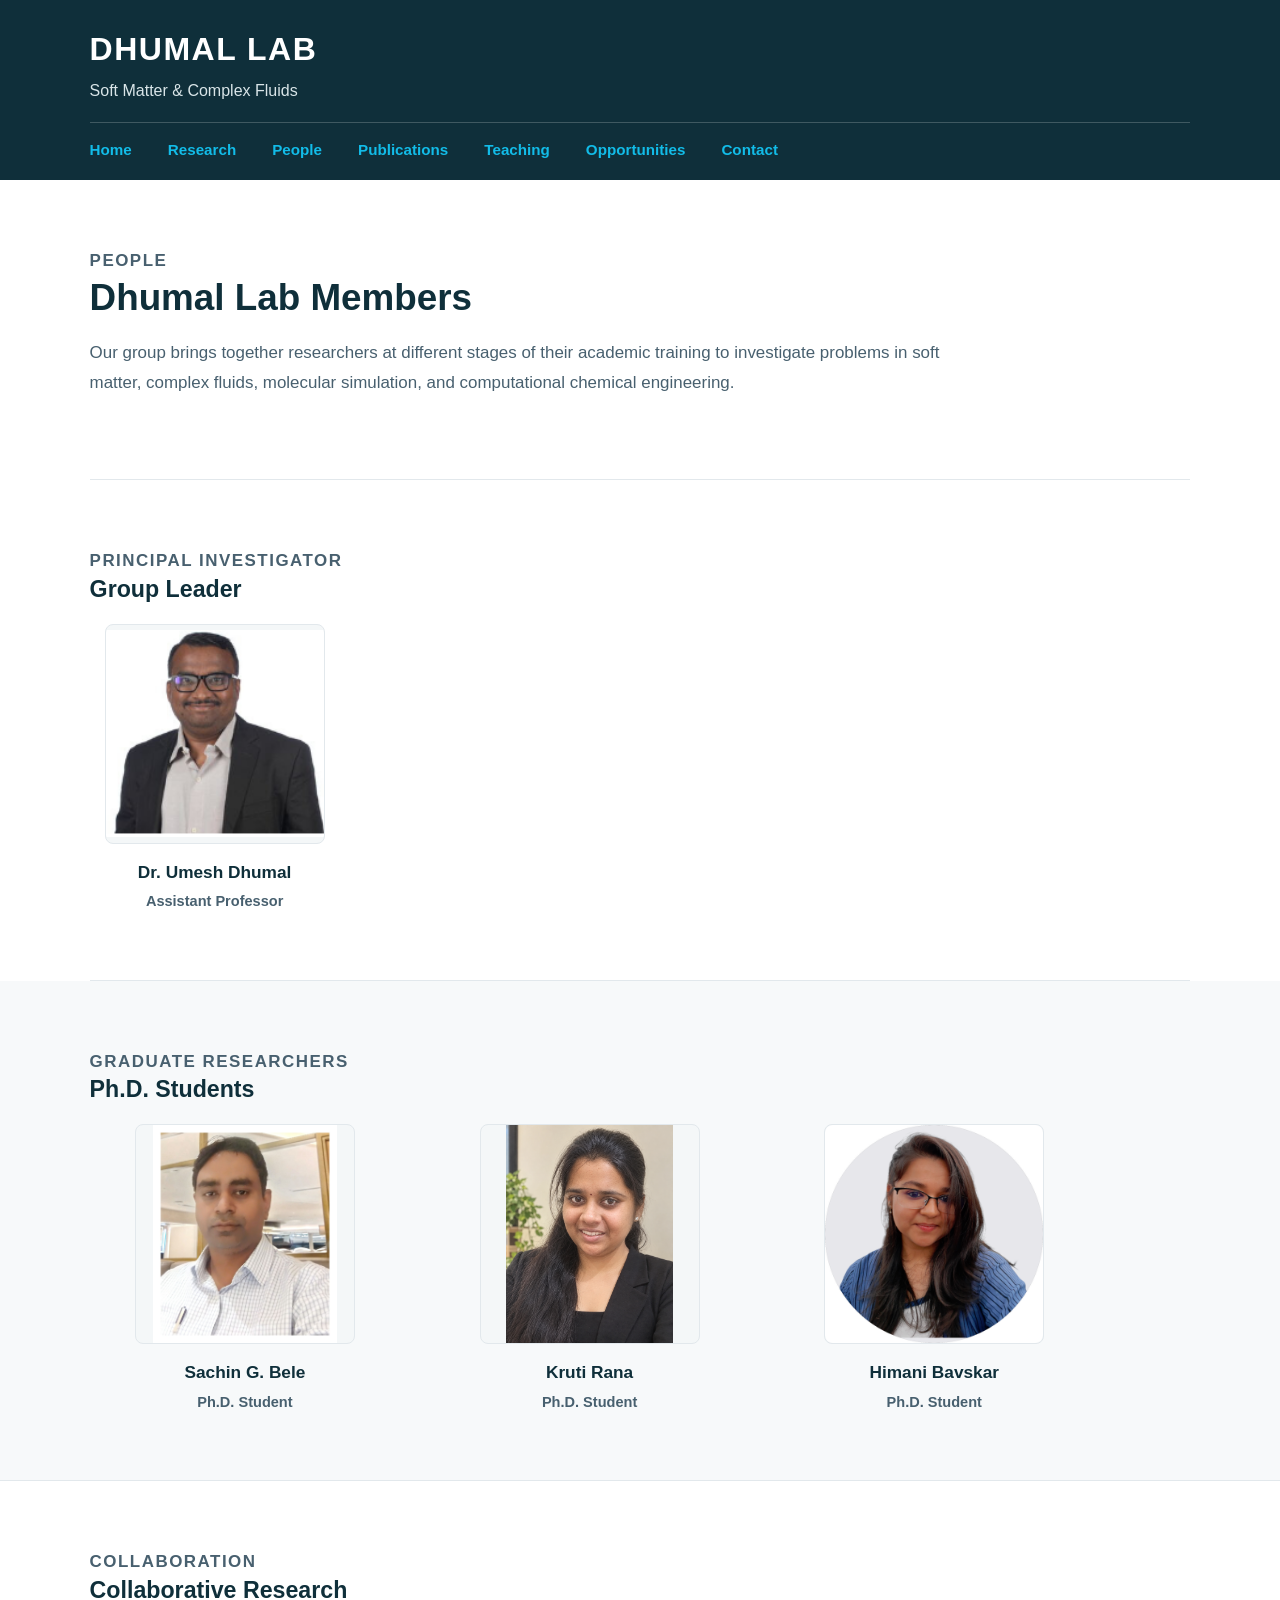
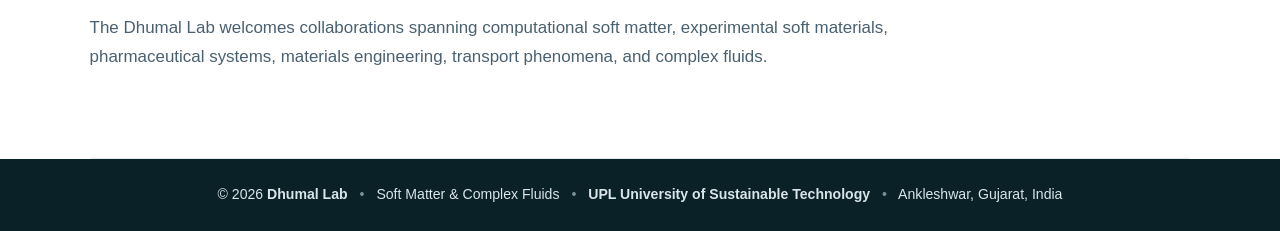
==== commit 60239995: "Update people.html" ====
--- a/people.html
+++ b/people.html
@@ -15,7 +15,7 @@
     >
 
     <link rel="stylesheet"
-          href="./style.css?v=20260919-3">
+          href="./style.css?v=20260919-4">
 </head>
 
 
@@ -140,6 +140,9 @@
 
         <div class="member-grid member-grid-pi">
 
+
+            <!-- DR. UMESH DHUMAL -->
+
             <article class="member-card">
 
                 <a
@@ -169,6 +172,7 @@
                 </p>
 
             </article>
+
 
         </div>
 
--- a/style.css
+++ b/style.css
@@ -906,20 +906,38 @@
     text-align: center;
 }
 
-.member-card img,
-.member-photo-placeholder {
+/* =========================================================
+   STANDARDIZED LAB MEMBER PHOTOS
+   ========================================================= */
+
+.member-photo-link {
+    width: 220px;
+    height: 220px;
+
+    margin: 0 auto 15px;
+
+    display: flex;
+    align-items: center;
+    justify-content: center;
+
+    overflow: hidden;
+
+    background-color: #f4f7f8;
+
+    border: 1px solid var(--border);
+    border-radius: 8px;
+
+    text-decoration: none;
+}
+
+.member-photo-link img {
     width: 100%;
-    max-width: 220px;
-
-    aspect-ratio: 1 / 1;
-
-    margin: 0 auto 15px;
+    height: 100%;
+
+    object-fit: contain;
+    object-position: center;
 
     border-radius: 8px;
-}
-
-.member-card img {
-    object-fit: cover;
 }
 
 .member-photo-link {
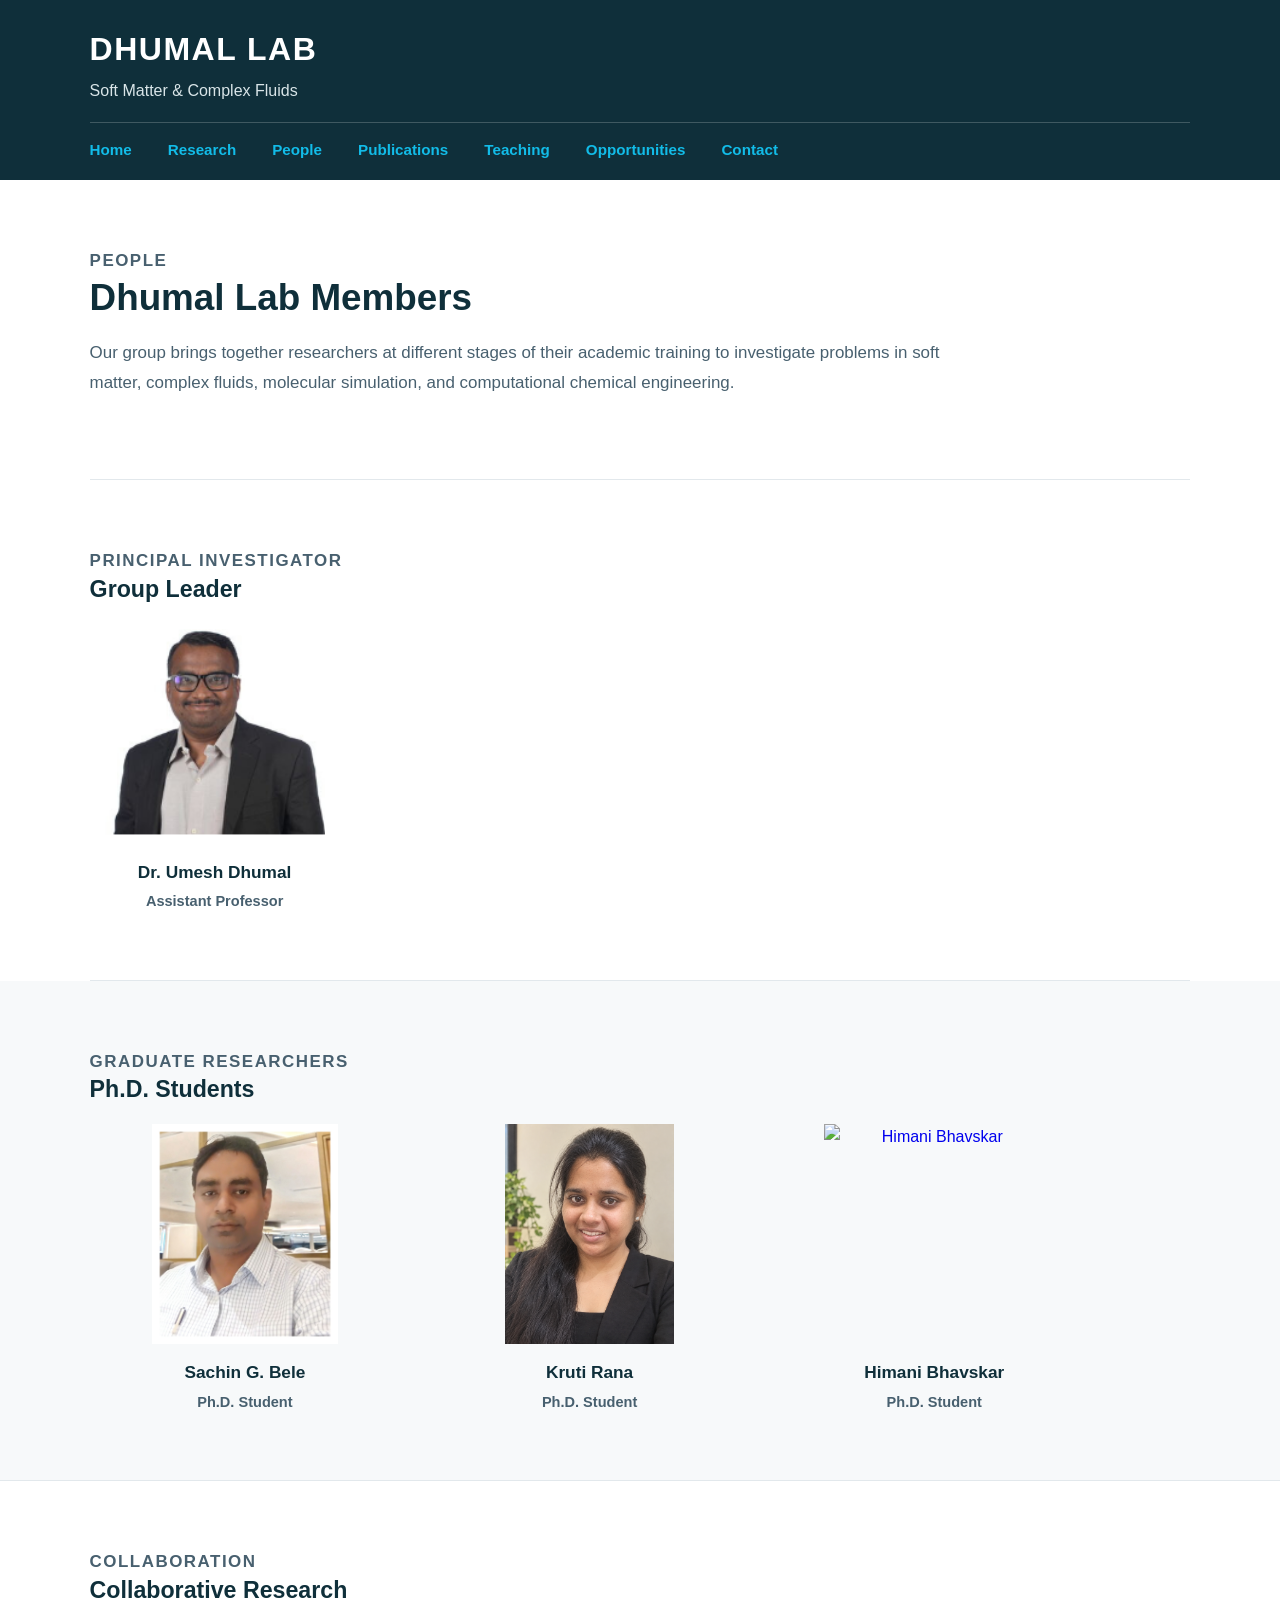
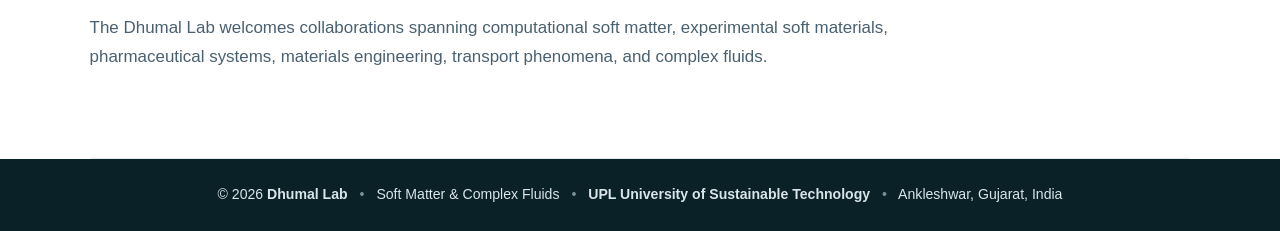
==== commit 556268a5: "Update people.html" ====
--- a/people.html
+++ b/people.html
@@ -275,19 +275,19 @@
 
 
             <!-- =================================================
-                 HIMANI BAVSKAR
+                 HIMANI BHAVSKAR
                  ================================================= -->
 
             <article class="member-card">
 
                 <a
                     class="member-photo-link"
-                    href="people/himani-bavskar.html"
+                    href="people/himani-bhavskar.html"
                 >
 
                     <img
-                        src="images/people/Himani_Bavskar.png"
-                        alt="Himani Bavskar"
+                        src="images/people/Himani_Bhavskar.png"
+                        alt="Himani Bhavskar"
                     >
 
                 </a>
@@ -295,8 +295,8 @@
 
                 <h3>
 
-                    <a href="people/himani-bavskar.html">
-                        Himani Bavskar
+                    <a href="people/himani-bhavskar.html">
+                        Himani Bhavskar
                     </a>
 
                 </h3>
--- a/style.css
+++ b/style.css
@@ -18,10 +18,8 @@
 
 body {
     margin: 0;
-
     font-family: Arial, Helvetica, sans-serif;
     line-height: 1.6;
-
     color: #1f2933;
     background-color: #ffffff;
 }
@@ -62,22 +60,18 @@
 .site-header {
     background-color: var(--dark-teal);
     color: #ffffff;
-
     padding: 24px 7% 18px;
 }
 
 .header-inner {
     width: 100%;
     max-width: 1220px;
-
     margin: 0 auto;
 }
 
 .lab-identity h1 {
     margin: 0;
-
     color: #ffffff;
-
     font-size: 2rem;
     font-weight: 700;
     letter-spacing: 1.5px;
@@ -85,9 +79,7 @@
 
 .lab-identity p {
     margin: 3px 0 18px;
-
     color: var(--text-light);
-
     font-size: 1rem;
 }
 
@@ -103,7 +95,6 @@
 .lab-identity h1 a:focus,
 .lab-identity h1 a:active {
     color: #ffffff;
-
     text-decoration: none;
 }
 
@@ -116,7 +107,6 @@
     display: flex;
     flex-wrap: wrap;
     align-items: center;
-
     gap: 10px 36px;
 
     padding-top: 15px;
@@ -128,9 +118,7 @@
 .site-nav a:link,
 .site-nav a:visited {
     color: var(--cyan);
-
     text-decoration: none;
-
     font-size: 0.95rem;
     font-weight: 600;
 }
@@ -149,7 +137,6 @@
 main {
     width: 86%;
     max-width: 1320px;
-
     margin: 0 auto;
 }
 
@@ -160,13 +147,11 @@
 
 section {
     padding: 66px 0;
-
     border-bottom: 1px solid var(--border);
 }
 
 .section-heading {
     max-width: 860px;
-
     margin-bottom: 32px;
 }
 
@@ -177,7 +162,6 @@
 
     font-size: 0.82rem;
     font-weight: 700;
-
     letter-spacing: 1.5px;
     text-transform: uppercase;
 }
@@ -211,7 +195,6 @@
 
 .compact-heading h2 {
     margin-bottom: 8px;
-
     font-size: 1.45rem;
 }
 
@@ -246,9 +229,7 @@
 .text-link:link,
 .text-link:visited {
     color: var(--cyan);
-
     text-decoration: none;
-
     font-weight: 700;
 }
 
@@ -275,7 +256,6 @@
         minmax(360px, 0.75fr);
 
     gap: 48px;
-
     align-items: center;
 }
 
@@ -290,7 +270,6 @@
 
     font-size: 2.55rem;
     line-height: 1.08;
-
     letter-spacing: -0.4px;
 
     white-space: nowrap;
@@ -436,7 +415,6 @@
 
 .home-pi-position {
     color: var(--dark-teal) !important;
-
     font-weight: 600;
 }
 
@@ -474,7 +452,6 @@
 
 .campus-image {
     overflow: hidden;
-
     border-radius: 8px;
 }
 
@@ -548,9 +525,7 @@
 .contact-email a:link,
 .contact-email a:visited {
     color: var(--cyan);
-
     text-decoration: none;
-
     font-weight: 600;
 }
 
@@ -718,7 +693,7 @@
 
 
 /* =========================================================
-   21. OLD PEOPLE PROFILE STYLES
+   21. PEOPLE - LEGACY PROFILE STYLES
    ========================================================= */
 
 .person-profile {
@@ -748,7 +723,6 @@
 
 .person-title {
     color: var(--dark-teal) !important;
-
     font-weight: 600;
 }
 
@@ -768,9 +742,7 @@
 .person-contact a:link,
 .person-contact a:visited {
     color: var(--cyan);
-
     text-decoration: none;
-
     font-weight: 600;
 }
 
@@ -906,8 +878,9 @@
     text-align: center;
 }
 
-/* =========================================================
-   STANDARDIZED LAB MEMBER PHOTOS
+
+/* =========================================================
+   24. STANDARDIZED LAB MEMBER PHOTOS
    ========================================================= */
 
 .member-photo-link {
@@ -922,10 +895,10 @@
 
     overflow: hidden;
 
-    background-color: #f4f7f8;
-
-    border: 1px solid var(--border);
-    border-radius: 8px;
+    background: transparent;
+
+    border: none;
+    border-radius: 0;
 
     text-decoration: none;
 }
@@ -937,15 +910,9 @@
     object-fit: contain;
     object-position: center;
 
-    border-radius: 8px;
-}
-
-.member-photo-link {
-    display: block;
-
-    text-decoration: none;
-}
-
+    border: none;
+    border-radius: 0;
+}
 .member-card h3 {
     margin: 0 0 4px;
 
@@ -967,33 +934,13 @@
     color: var(--orange);
 }
 
-.member-card p {
-    margin: 0;
-
-    color: var(--text-medium);
-
-    font-size: 0.91rem;
-}
-
-
-/* =========================================================
-   24. TEMPORARY MEMBER PHOTO PLACEHOLDERS
-   ========================================================= */
-
-.member-photo-placeholder {
-    display: flex;
-
-    align-items: center;
-    justify-content: center;
-
-    background-color: var(--dark-teal);
-
-    color: #ffffff;
-
-    font-size: 1.45rem;
-    font-weight: 700;
-
-    letter-spacing: 1px;
+.member-position {
+    margin: 0 !important;
+
+    color: var(--text-medium) !important;
+
+    font-size: 0.91rem !important;
+    font-weight: 600;
 }
 
 
@@ -1063,6 +1010,25 @@
 
     font-size: 1rem;
     line-height: 1.75;
+}
+
+.student-research-title {
+    margin: 0 0 10px;
+
+    color: var(--dark-teal);
+
+    font-size: 1.02rem;
+    font-weight: 700;
+    line-height: 1.5;
+}
+
+.student-profile-detail {
+    margin: 3px 0 0 !important;
+
+    color: var(--text-medium) !important;
+
+    font-size: 0.95rem !important;
+    line-height: 1.6 !important;
 }
 
 .profile-back-section {
@@ -1263,7 +1229,7 @@
 
 
 /* =========================================================
-   29. TEACHING PAGE - CURRENT COURSES
+   29. TEACHING - CURRENT COURSES
    ========================================================= */
 
 .current-course-grid {
@@ -1401,7 +1367,7 @@
 
 
 /* =========================================================
-   FOOTER
+   32. FOOTER
    ========================================================= */
 
 footer {
@@ -1436,9 +1402,10 @@
 
 .footer-divider {
     margin: 0 8px;
-
     color: #78909a;
 }
+
+
 /* =========================================================
    33. TABLET
    ========================================================= */
@@ -1463,7 +1430,6 @@
 
     .hero-text h2 {
         white-space: normal;
-
         font-size: 2.4rem;
     }
 
@@ -1541,7 +1507,6 @@
 
     .hero-text h2 {
         font-size: 2rem;
-
         white-space: normal;
     }
 
@@ -1639,6 +1604,12 @@
 
     .member-card {
         max-width: 240px;
+        margin: 0 auto;
+    }
+
+    .member-photo-link {
+        width: 210px;
+        height: 210px;
     }
 
     .individual-profile-grid {
@@ -1655,116 +1626,3 @@
         font-size: 2rem;
     }
 }
-/* =========================================================
-   MEMBER PHOTO PLACEHOLDER
-   ========================================================= */
-
-.member-photo-empty {
-    width: 100%;
-    max-width: 220px;
-    aspect-ratio: 1 / 1;
-
-    margin: 0 auto 15px;
-
-    display: flex;
-    align-items: center;
-    justify-content: center;
-
-    background-color: #f4f7f8;
-
-    border: 1px dashed #b8c7cd;
-    border-radius: 8px;
-
-    color: #81939b;
-
-    font-size: 0.85rem;
-}
-
-
-/* =========================================================
-   MEMBER POSITION
-   ========================================================= */
-
-.member-position {
-    margin: 0 0 10px !important;
-
-    color: var(--text-medium) !important;
-
-    font-size: 0.91rem !important;
-    font-weight: 600;
-}
-
-
-/* =========================================================
-   MEMBER SHORT PROFILE
-   ========================================================= */
-
-.member-snippet {
-    max-width: 220px;
-
-    margin: 0 auto !important;
-
-    color: #6c7e88 !important;
-
-    font-size: 0.86rem !important;
-    line-height: 1.55 !important;
-}
-/* =========================================================
-   EMPTY MEMBER PHOTO PLACEHOLDER
-   ========================================================= */
-
-.member-photo-empty {
-    width: 100%;
-    max-width: 220px;
-    aspect-ratio: 1 / 1;
-
-    margin: 0 auto 15px;
-
-    display: flex;
-    align-items: center;
-    justify-content: center;
-
-    background-color: #f4f7f8;
-
-    border: 1px dashed #b8c7cd;
-    border-radius: 8px;
-
-    color: #81939b;
-
-    font-size: 0.85rem;
-}
-
-
-/* =========================================================
-   MEMBER POSITION
-   ========================================================= */
-
-.member-position {
-    margin: 0 !important;
-
-    color: var(--text-medium) !important;
-
-    font-size: 0.91rem !important;
-}
-/* =========================================================
-   STUDENT PROFILE RESEARCH TITLE
-   ========================================================= */
-
-.student-research-title {
-    margin: 0 0 10px;
-
-    color: var(--dark-teal);
-
-    font-size: 1.02rem;
-    font-weight: 700;
-    line-height: 1.5;
-}
-
-.student-profile-detail {
-    margin: 3px 0 0 !important;
-
-    color: var(--text-medium) !important;
-
-    font-size: 0.95rem !important;
-    line-height: 1.6 !important;
-}
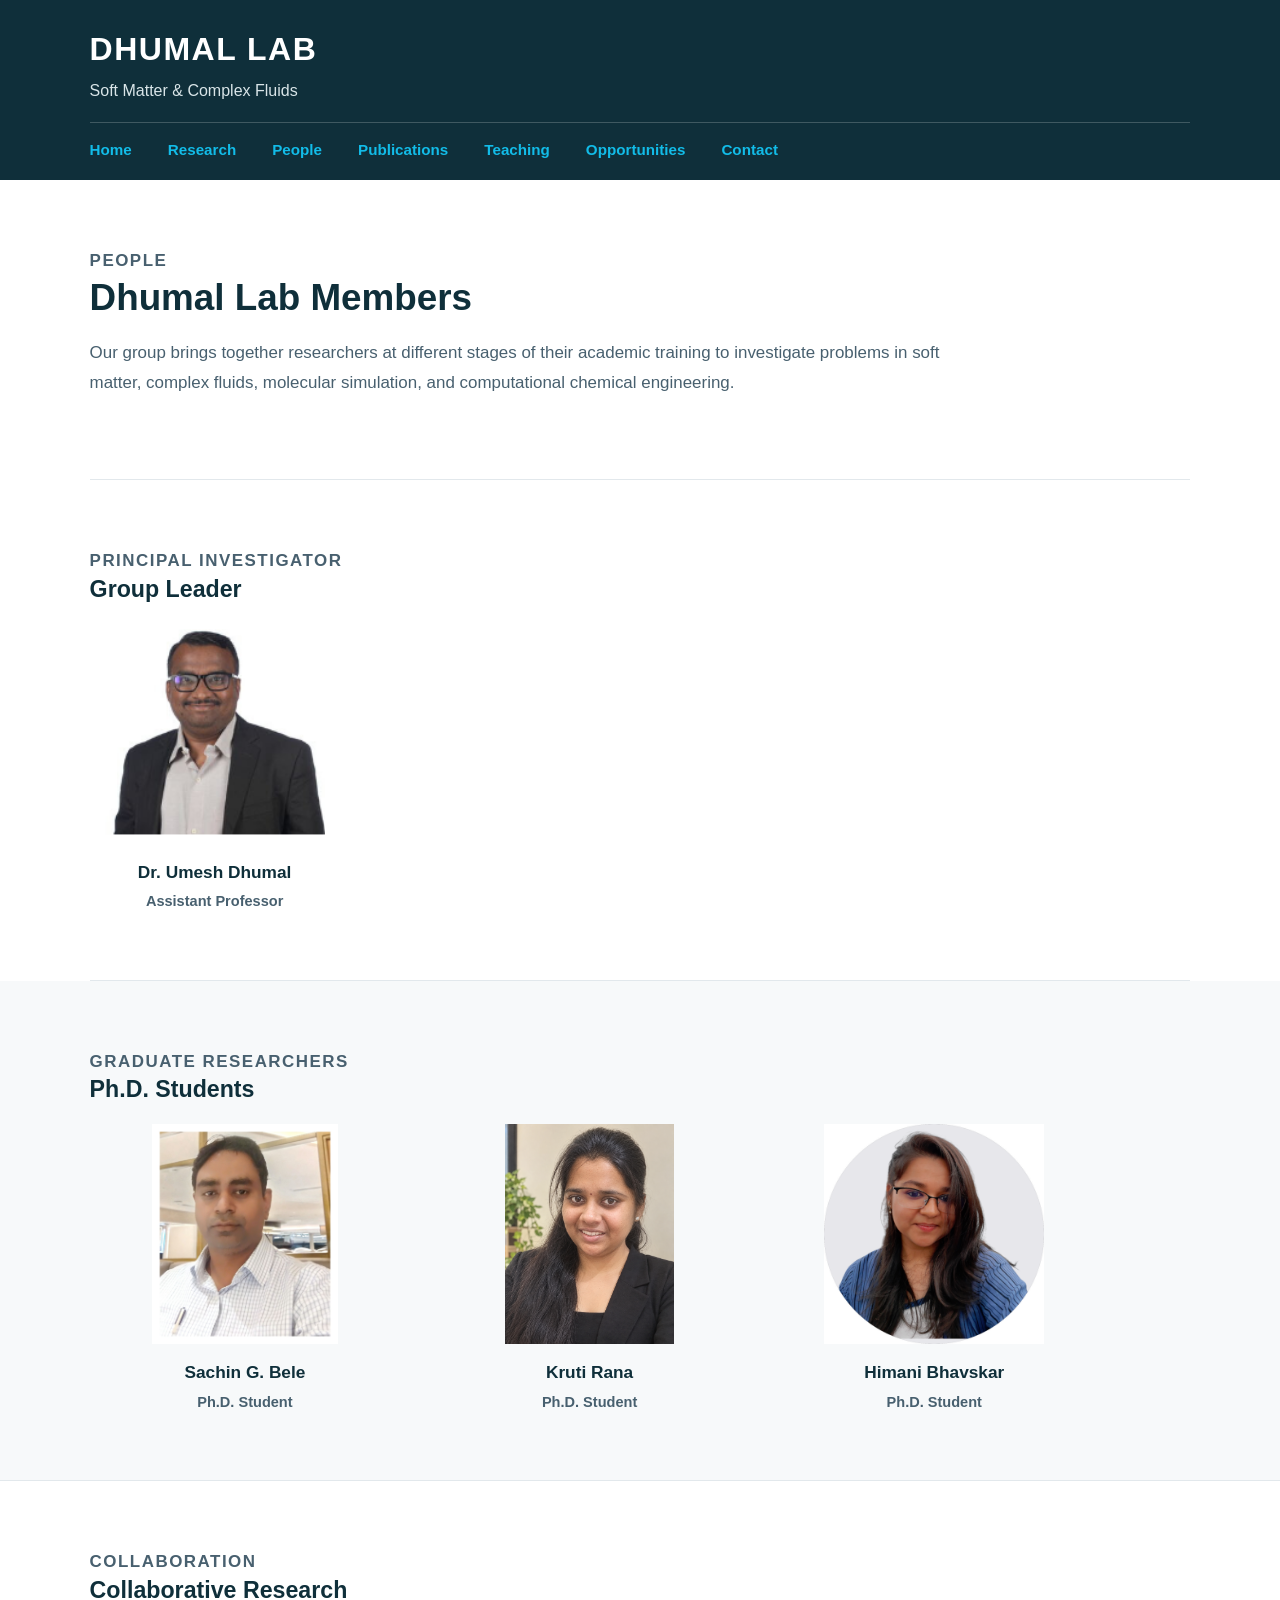
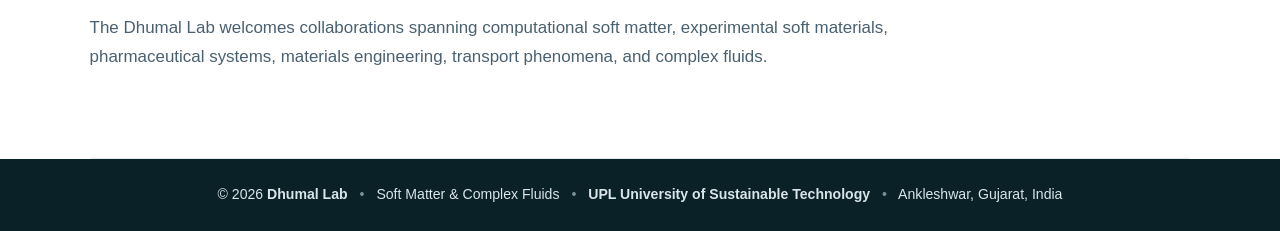
==== commit 90fd272f: "Update people.html" ====
--- a/people.html
+++ b/people.html
@@ -282,11 +282,11 @@
 
                 <a
                     class="member-photo-link"
-                    href="people/himani-bhavskar.html"
+                    href="people/himani-bavskar.html"
                 >
 
                     <img
-                        src="images/people/Himani_Bhavskar.png"
+                        src="images/people/Himani_Bavskar.png"
                         alt="Himani Bhavskar"
                     >
 
@@ -295,7 +295,7 @@
 
                 <h3>
 
-                    <a href="people/himani-bhavskar.html">
+                    <a href="people/himani-bavskar.html">
                         Himani Bhavskar
                     </a>
 
